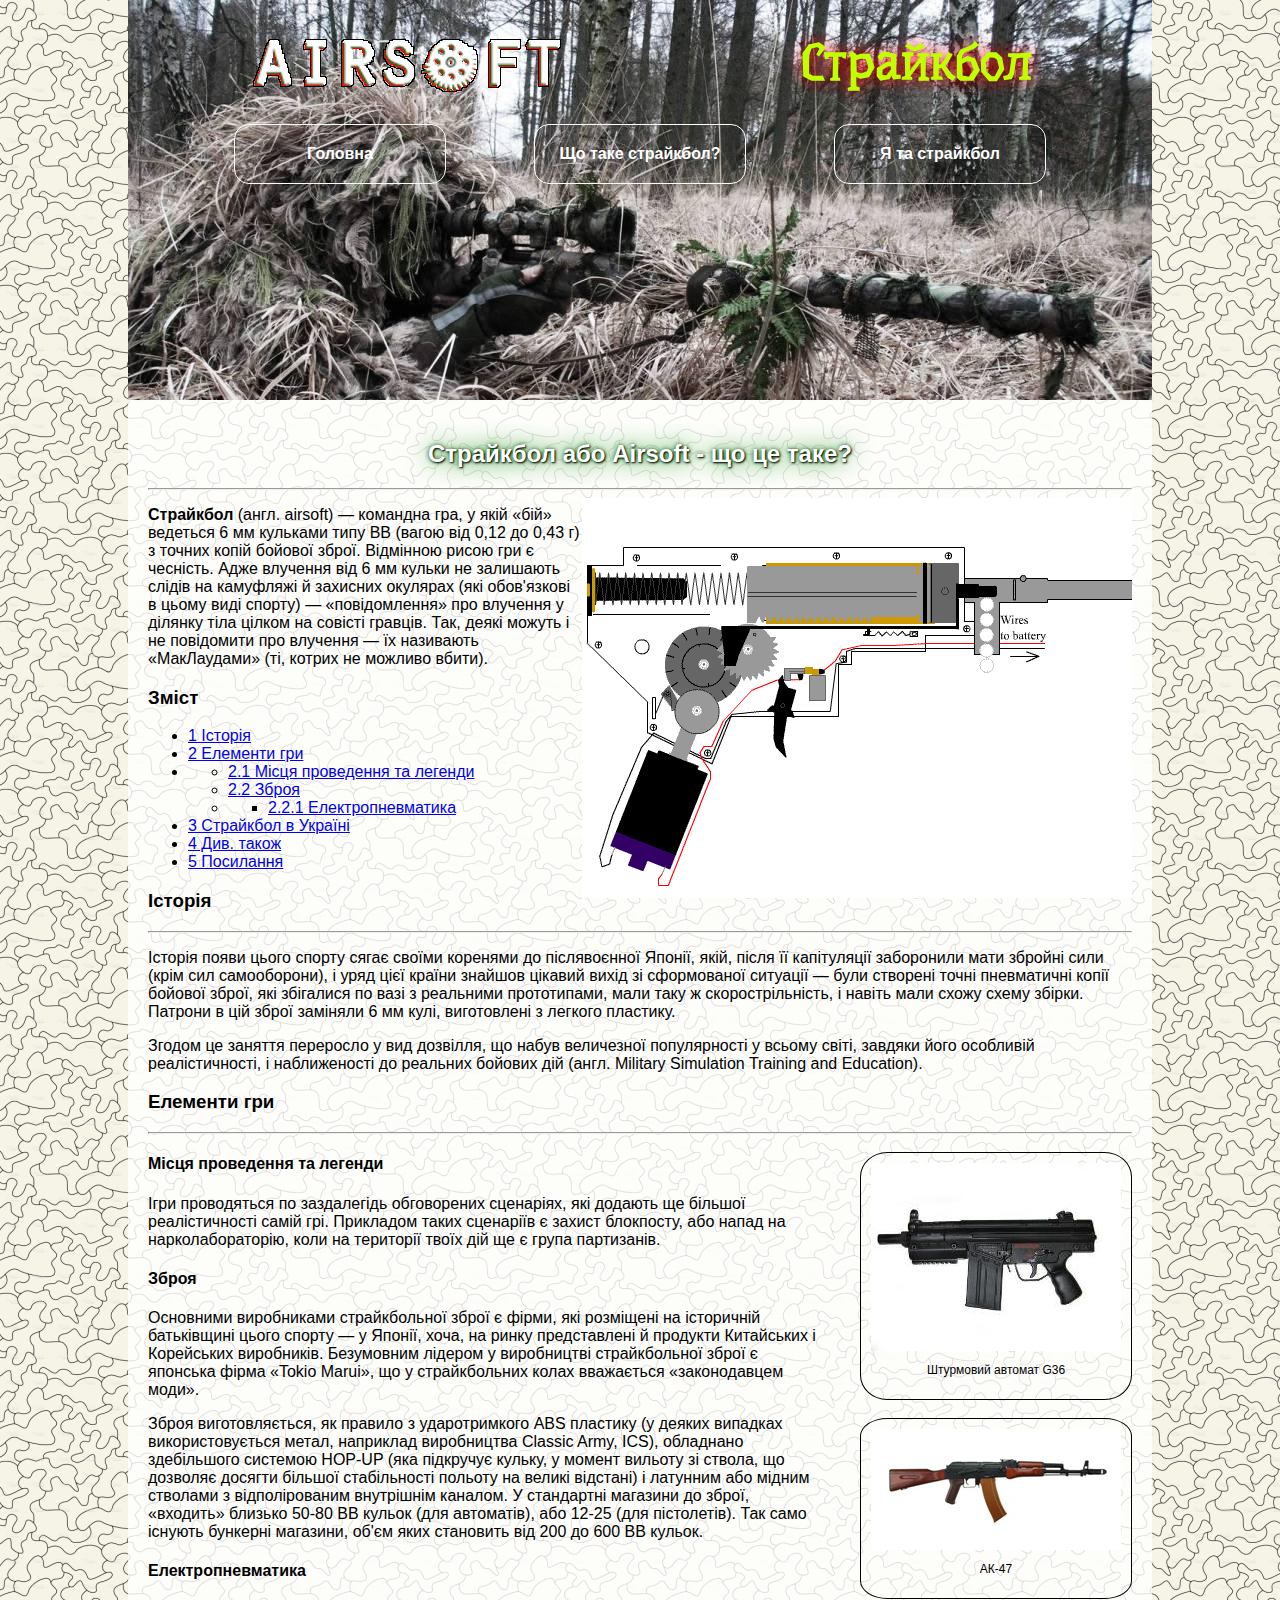
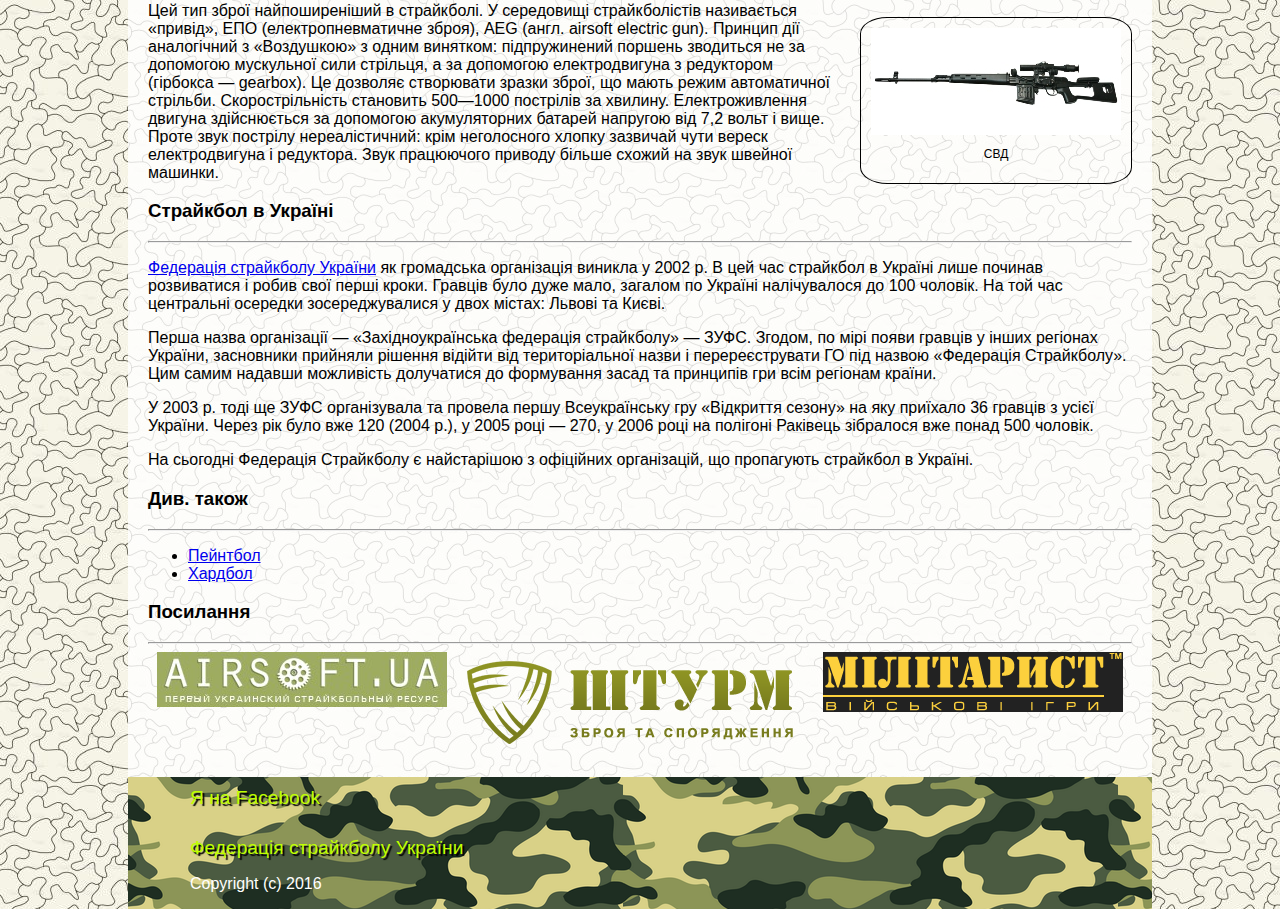
==== about.html @ b3728b24 "create separate css files" ====
<!doctype html>
<html lang="en">
<head>
    <meta charset="UTF-8">
    <title>Airsoft - About</title>
    <link href='https://fonts.googleapis.com/css?family=Underdog&subset=latin,cyrillic' rel='stylesheet' type='text/css'>
    <link rel="stylesheet" href="css/normalize.css" type="text/css" />
    <link rel="stylesheet" href="css/main.css" type="text/css" />
    <link rel="stylesheet" href="css/about.css" type="text/css" />
</head>
<body>
    <!-- HEADER -->
    <header class="header">
	    <div id="logo">
	        <img src="images/logo.png" alt="logo">
	        <h1>Страйкбол</h1>
	    </div>
	    <div class="container">
	        <nav id="page-navigation">
            	<a href="index.html">Головна</a>
            	<a href="about.html">Що таке страйкбол?</a>
            	<a href="i-and-airsoft.html">Я та страйкбол</a>
            </nav>        
        </div>
    </header>
    <!-- HEADER -->
    <!-- MAIN SECTION -->
    <main class="main-section">
        <div id="opacity"></div>
        <article>    
            <h2>Страйкбол або Airsoft - що це таке?</h2>
        	<hr>
        	<img src="images/guns/airsoft-gun.gif" alt="Airsoft gun scheme">
        	<p><strong>Страйкбол</strong> (англ. airsoft) — командна гра, у якій «бій» ведеться 6 мм кульками типу BB (вагою від 0,12 до 0,43 г) з точних копій бойової зброї. Відмінною рисою гри є чесність. Адже влучення від 6 мм кульки не залишають слідів на камуфляжі й захисних окулярах (які обов'язкові в цьому виді спорту) — «повідомлення» про влучення у ділянку тіла цілком на совісті гравців. Так, деякі можуть і не повідомити про влучення — їх називають «МакЛаудами» (ті, котрих не можливо вбити).
            </p>
            <div id="content">
            	<h3>Зміст</h3>
            	<ul>
            		<li>
            			<a href="#headLine1">1 Історія</a>
            		</li>
            		<li>
            			<a href="#headLine2">2 Елементи гри</a>
            		</li>
            		<li>
            			<ul>
            				<li>
            					<a href="#headLine21">2.1 Місця проведення та легенди</a>
            				</li>
            				<li>
            					<a href="#headLine22">2.2 Зброя</a>
            				</li>
            				<li>
            				    <ul>
            					    <li>
            						    <a href="#headLine221">2.2.1 Електропневматика</a>
            					    </li>
            				    </ul>
            				</li>
            			</ul>
            		</li>
            		<li>
            			<a href="#headLine3">3 Страйкбол в Україні</a>
            		</li>
            		<li>
            			<a href="#headLine4">4 Див. також</a>
            		</li>
            		<li>
            			<a href="#headLine5">5 Посилання</a>
            		</li>
            	</ul>
            </div>
            <h3>
            	<span id="headLine1">Історія</span>
            </h3>
    		<hr>
    		<p>Історія появи цього спорту сягає своїми коренями до післявоєнної Японії, якій, після її капітуляції заборонили мати збройні сили (крім сил самооборони), і уряд цієї країни знайшов цікавий вихід зі сформованої ситуації — були створені точні пневматичні копії бойової зброї, які збігалися по вазі з реальними прототипами, мали таку ж скорострільність, і навіть мали схожу схему збірки. Патрони в цій зброї заміняли 6 мм кулі, виготовлені з легкого пластику.
    		</p>
    		<p>Згодом це заняття переросло у вид дозвілля, що набув величезної популярності у всьому світі, завдяки його особливій реалістичності, і наближеності до реальних бойових дій (англ. Military Simulation Training and Education).
            </p>
             <h3>
            	<span id="headLine2">Елементи гри</span>
            </h3>
            <hr>
                <div id="aside">
                    <div class="asideContainer">
                        <a href="images/guns/gun.jpg"><img src="images/guns/gun-small.jpg" alt="Airsoft gun"></a>
                        <p>Штурмовий автомат G36</p>
                    </div>
                    <br>
                    <div class="asideContainer">
                        <a href="images/guns/gun-ak47.jpg"><img src="images/guns/gun-ak47-small.jpg" alt="Gun AK47"></a>
                        <p>АК-47</p>
                    </div>
                    <br>
                    <div class="asideContainer">
                        <a href="images/guns/gun-svd.jpg"><img src="images/guns/gun-svd-small.jpg" alt="Gun SVD"></a>
                        <p>СВД</p>                    
                    </div>
                    <br>  
                    <!--<div class="asideContainer">-->
                    <!--    <a href="images/guns/airsoft-loader.jpg"><img src="images/guns/airsoft-loader-small.jpg" alt="Loader for airsoft guns"></a>-->
                    <!--    <p>Loader для заряджання куль</p>-->
                    <!--</div>-->
                </div>
                <div id="arctic">
                    <h4>
                    	<span id="headLine21">Місця проведення та легенди</span>
                    </h4>
                    <p> Ігри проводяться по заздалегідь обговорених сценаріях, які додають ще більшої реалістичності самій грі. Прикладом таких сценаріїв є захист блокпосту, або напад на нарколабораторію, коли на території твоїх дій ще є група партизанів.
                    </p>
                    <h4>
                    	<span id="headLine22">Зброя</span>
                    </h4>
                    <p> Основними виробниками страйкбольної зброї є фірми, які розміщені на історичній батьківщині цього спорту — у Японії, хоча, на ринку представлені й продукти Китайських і Корейських виробників. Безумовним лідером у виробництві страйкбольної зброї є японська фірма «Tokio Marui», що у страйкбольних колах вважається «законодавцем моди».
            		</p>
            		<p> Зброя виготовляється, як правило з ударотримкого ABS пластику (у деяких випадках використовується метал, наприклад виробництва Classic Army, ICS), обладнано здебільшого системою HOP-UP (яка підкручує кульку, у момент вильоту зі ствола, що дозволяє досягти більшої стабільності польоту на великі відстані) і латунним або мідним стволами з відполірованим внутрішнім каналом. У стандартні магазини до зброї, «входить» близько 50-80 BB кульок (для автоматів), або 12-25 (для пістолетів). Так само існують бункерні магазини, об'єм яких становить від 200 до 600 BB кульок.
            		</p>
            		<h4>
                    	<span id="headLine221">Електропневматика</span>
                    </h4>
                    <p> Цей тип зброї найпоширеніший в страйкболі. У середовищі страйкболістів називається «привід», ЕПО (електропневматичне зброя), AEG (англ. airsoft electric gun). Принцип дії аналогічний з «Воздушкою» з одним винятком: підпружинений поршень зводиться не за допомогою мускульної сили стрільця, а за допомогою електродвигуна з редуктором (гірбокса — gearbox). Це дозволяє створювати зразки зброї, що мають режим автоматичної стрільби. Скорострільність становить 500—1000 пострілів за хвилину. Електроживлення двигуна здійснюється за допомогою акумуляторних батарей напругою від 7,2 вольт і вище. Проте звук пострілу нереалістичний: крім неголосного хлопку зазвичай чути вереск електродвигуна і редуктора. Звук працюючого приводу більше схожий на звук швейної машинки.
                    </p>
                </div>
            <h3>
            	<span id="headLine3">Страйкбол в Україні</span>
            </h3>
            <hr>
            <p><a href="http://airsoft.ua/">Федерація страйкболу України</a> як громадська організація виникла у 2002 р. В цей час страйкбол в Україні лише починав розвиватися і робив свої перші кроки. Гравців було дуже мало, загалом по Україні налічувалося до 100 чоловік. На той час центральні осередки зосереджувалися у двох містах: Львові та Києві.
    		</p>
    		<p>Перша назва організації — «Західноукраїнська федерація страйкболу» — ЗУФС. Згодом, по мірі появи гравців у інших регіонах України, засновники прийняли рішення відійти від територіальної назви і перереєструвати ГО під назвою «Федерація Страйкболу». Цим самим надавши можливість долучатися до формування засад та принципів гри всім регіонам країни.
    		</p>
    		<p>У 2003 р. тоді ще ЗУФС організувала та провела першу Всеукраїнську гру «Відкриття сезону» на яку приїхало 36 гравців з усієї України. Через рік було вже 120 (2004 р.), у 2005 році — 270, у 2006 році на полігоні Раківець зібралося вже понад 500 чоловік.
    		</p>
    		<p>На сьогодні Федерація Страйкболу є найстарішою з офіційних організацій, що пропагують страйкбол в Україні.
    		</p>
    		<h3>
            	<span id="headLine4">Див. також</span>
            </h3>
            <hr>
            <ul>
            	<li>
            		<a href="https://uk.wikipedia.org/wiki/%D0%9F%D0%B5%D0%B9%D0%BD%D1%82%D0%B1%D0%BE%D0%BB">Пейнтбол</a>
            	</li>
            	<li>
            		<a href="https://uk.wikipedia.org/wiki/%D0%A5%D0%B0%D1%80%D0%B4%D0%B1%D0%BE%D0%BB">Хардбол</a>
            	</li>
            </ul>
            <h3>
            	<span id="headLine5">Посилання</span>
            </h3>
            <hr>
            	<div id="links">
                	<a href="http://airsoft.ua/"><img src="images/links/airsoftua.jpg" alt="Federation of Ukraine airsoft"></a>
                	<a href="http://sturm.com.ua/"><img src="images/links/shturm.gif" alt="Shturm"></a>
                	<a href="https://militarist.ua/"><img src="images/links/militaryst.png" alt="Militaryst"></a>
            	</div>
        </article>
    </main>
    <!-- MAIN SECTION -->
    <!-- FOOTER -->
    <footer class="footer">
        <div class="container">
            <a href="https://www.facebook.com/ostap.koverko">Я на Facebook</a>
            <br>
            <a href="http://airsoft.ua/">Федерація страйкболу України</a>
            <p>
                Copyright (c) 2016
            </p>
        </div>
    </footer>
    <!-- FOOTER -->
</body>
</html>
---- css/main.css ----
/* GENERAL STYLES */
body {
    max-width: 1024px;
    margin: 0 auto;
    background: url("../images/background-body.jpg");
}
.container {
    margin: 0 auto;
	max-width: 900px;
}
.header {
    background-image: url("../images/sniper.jpg");
    height: 400px;
}
.footer {
    background-image: url("../images/background-footer.png");
}

/* HEADER */
#logo, #page-navigation {
    display: flex;
    justify-content: space-around;
    flex-wrap: wrap;
/*    position: relative;*/
}
#logo img {
    margin: auto 0;
}
#logo h1 {
    font-family: 'Underdog', cursive;
    font-size: 50px;
    color: #bfff00;
    text-shadow: 0 0 15px red;
}
#page-navigation a {
    text-decoration: none;
    color: white;
    border: 1px solid white;
    padding: 20px;
    /*margin: 130px 10px 10px;*/
    width: 170px;
    border-radius: 15px;
    text-align: center;
    font-weight: bold;
}

#page-navigation a:hover {
    color: #bfff00;
    box-shadow: 0 0 25px #bfff00, 0 0 5px red;
    /*border-color: red;*/
}

/* MAIN */
main {
    display: flex;
    justify-content: space-between;
    flex-wrap: wrap;
    position: relative;
}
#opacity {
    height: 100%;
    width: 100%;
    background-color: white;
    opacity: 0.8;
    z-index: -1;
    position: absolute;
}
.main-section article {
    padding: 20px;
}
article h2 {
    text-align: center;
    color: white;
    text-shadow: 1px 1px 2px black, 0 0 25px green, 0 0 5px darkgreen;
    /*text-shadow: 1px 1px 2px black, 0 0 25px #bfff00, 0 0 5px red;*/
}

/* FOOTER */
.footer div {
    display: flex;
    flex-direction: column;
    flex-wrap: wrap;
}
.footer div a {
    text-decoration: none;
    font-size: larger;
    color: #bfff00;
    text-shadow: 2px 2px 1px black;
    margin-top: 10px;
}
.footer div p {
    color: white;
}
---- css/about.css ----
article img {
    float: right;
}
#aside {
    float: right;
    margin: 10px 0 0 30px;
}
.asideContainer {
    text-align: center;
    font-size: 12px;
    border: 1px solid;
    border-radius: 10%;
    padding: 10px;
    display: flex;
    /*justify-content: space-between;*/
    flex-direction: column;
    flex-wrap: wrap;
    position: relative;
}
#links {
    display: flex;
    justify-content: space-around;
    flex-wrap: wrap;
}
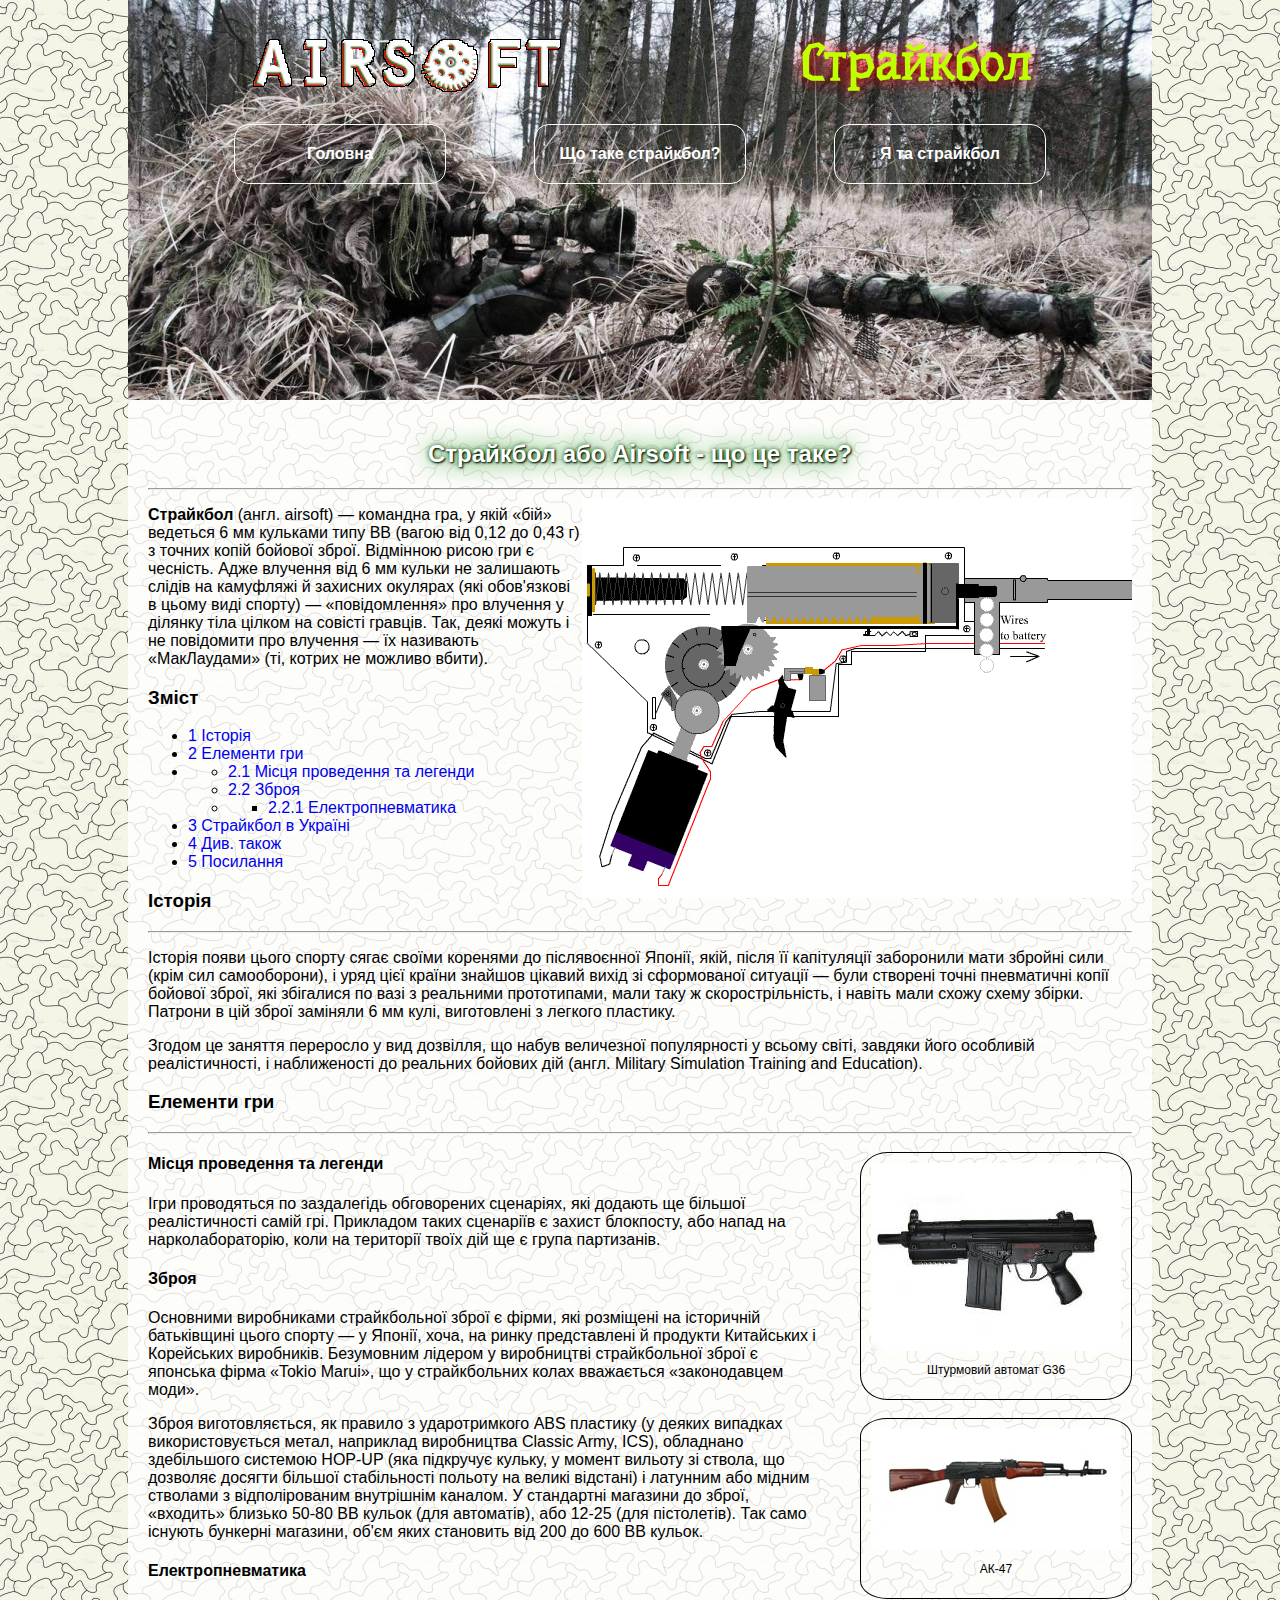
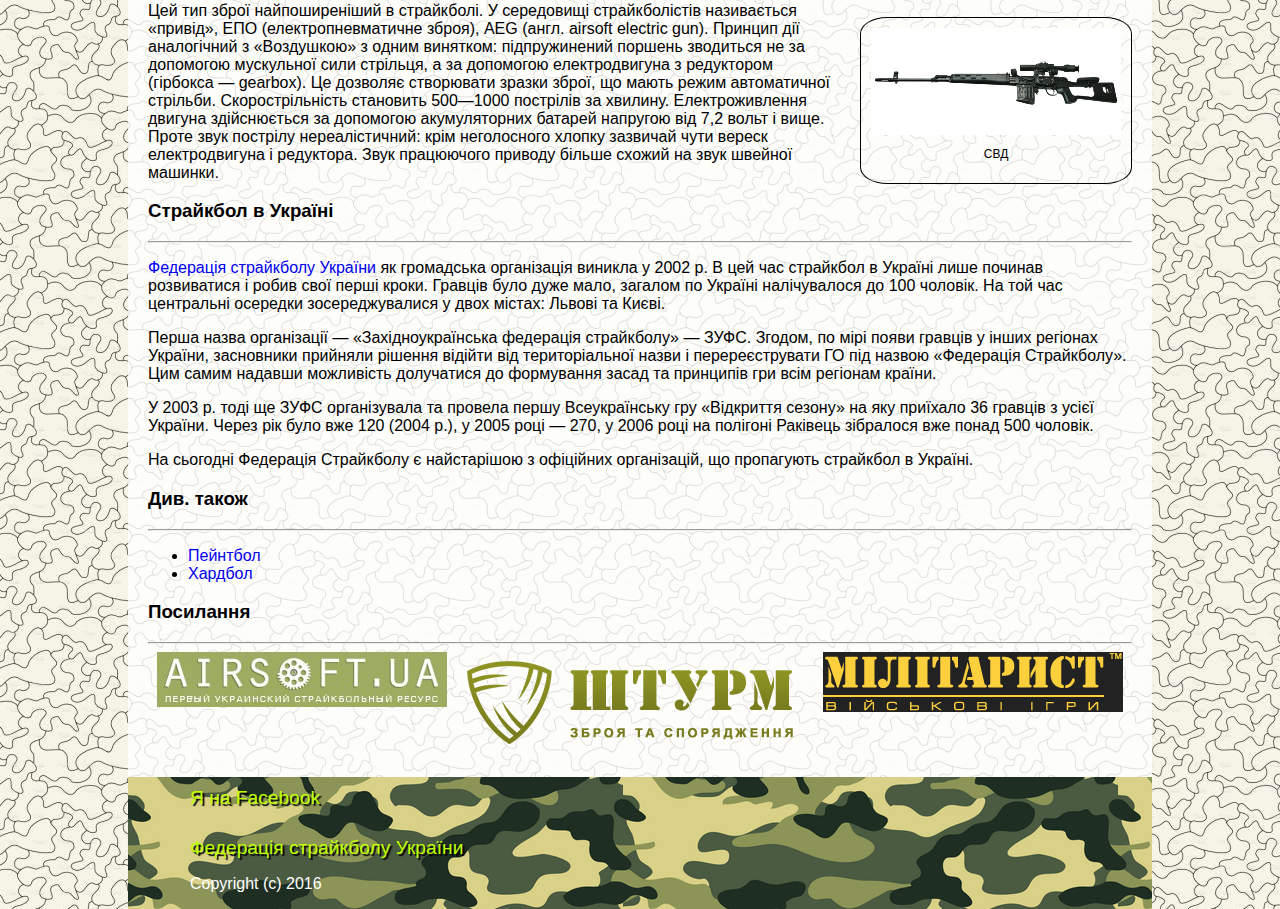
==== commit b1794800: "create asside in main page" ====
--- a/about.html
+++ b/about.html
@@ -26,7 +26,7 @@
     <!-- HEADER -->
     <!-- MAIN SECTION -->
     <main class="main-section">
-        <div id="opacity"></div>
+        <div class="opacity"></div>
         <article>    
             <h2>Страйкбол або Airsoft - що це таке?</h2>
         	<hr>
--- a/css/main.css
+++ b/css/main.css
@@ -3,6 +3,9 @@
     max-width: 1024px;
     margin: 0 auto;
     background: url("../images/background-body.jpg");
+}
+a {
+    text-decoration: none;
 }
 .container {
     margin: 0 auto;
@@ -33,7 +36,6 @@
     text-shadow: 0 0 15px red;
 }
 #page-navigation a {
-    text-decoration: none;
     color: white;
     border: 1px solid white;
     padding: 20px;
@@ -47,7 +49,6 @@
 #page-navigation a:hover {
     color: #bfff00;
     box-shadow: 0 0 25px #bfff00, 0 0 5px red;
-    /*border-color: red;*/
 }
 
 /* MAIN */
@@ -57,16 +58,13 @@
     flex-wrap: wrap;
     position: relative;
 }
-#opacity {
+.opacity {
     height: 100%;
     width: 100%;
     background-color: white;
     opacity: 0.8;
     z-index: -1;
     position: absolute;
-}
-.main-section article {
-    padding: 20px;
 }
 article h2 {
     text-align: center;
@@ -82,7 +80,6 @@
     flex-wrap: wrap;
 }
 .footer div a {
-    text-decoration: none;
     font-size: larger;
     color: #bfff00;
     text-shadow: 2px 2px 1px black;
--- a/css/about.css
+++ b/css/about.css
@@ -1,3 +1,6 @@
+article {
+    padding: 20px;
+}
 article img {
     float: right;
 }
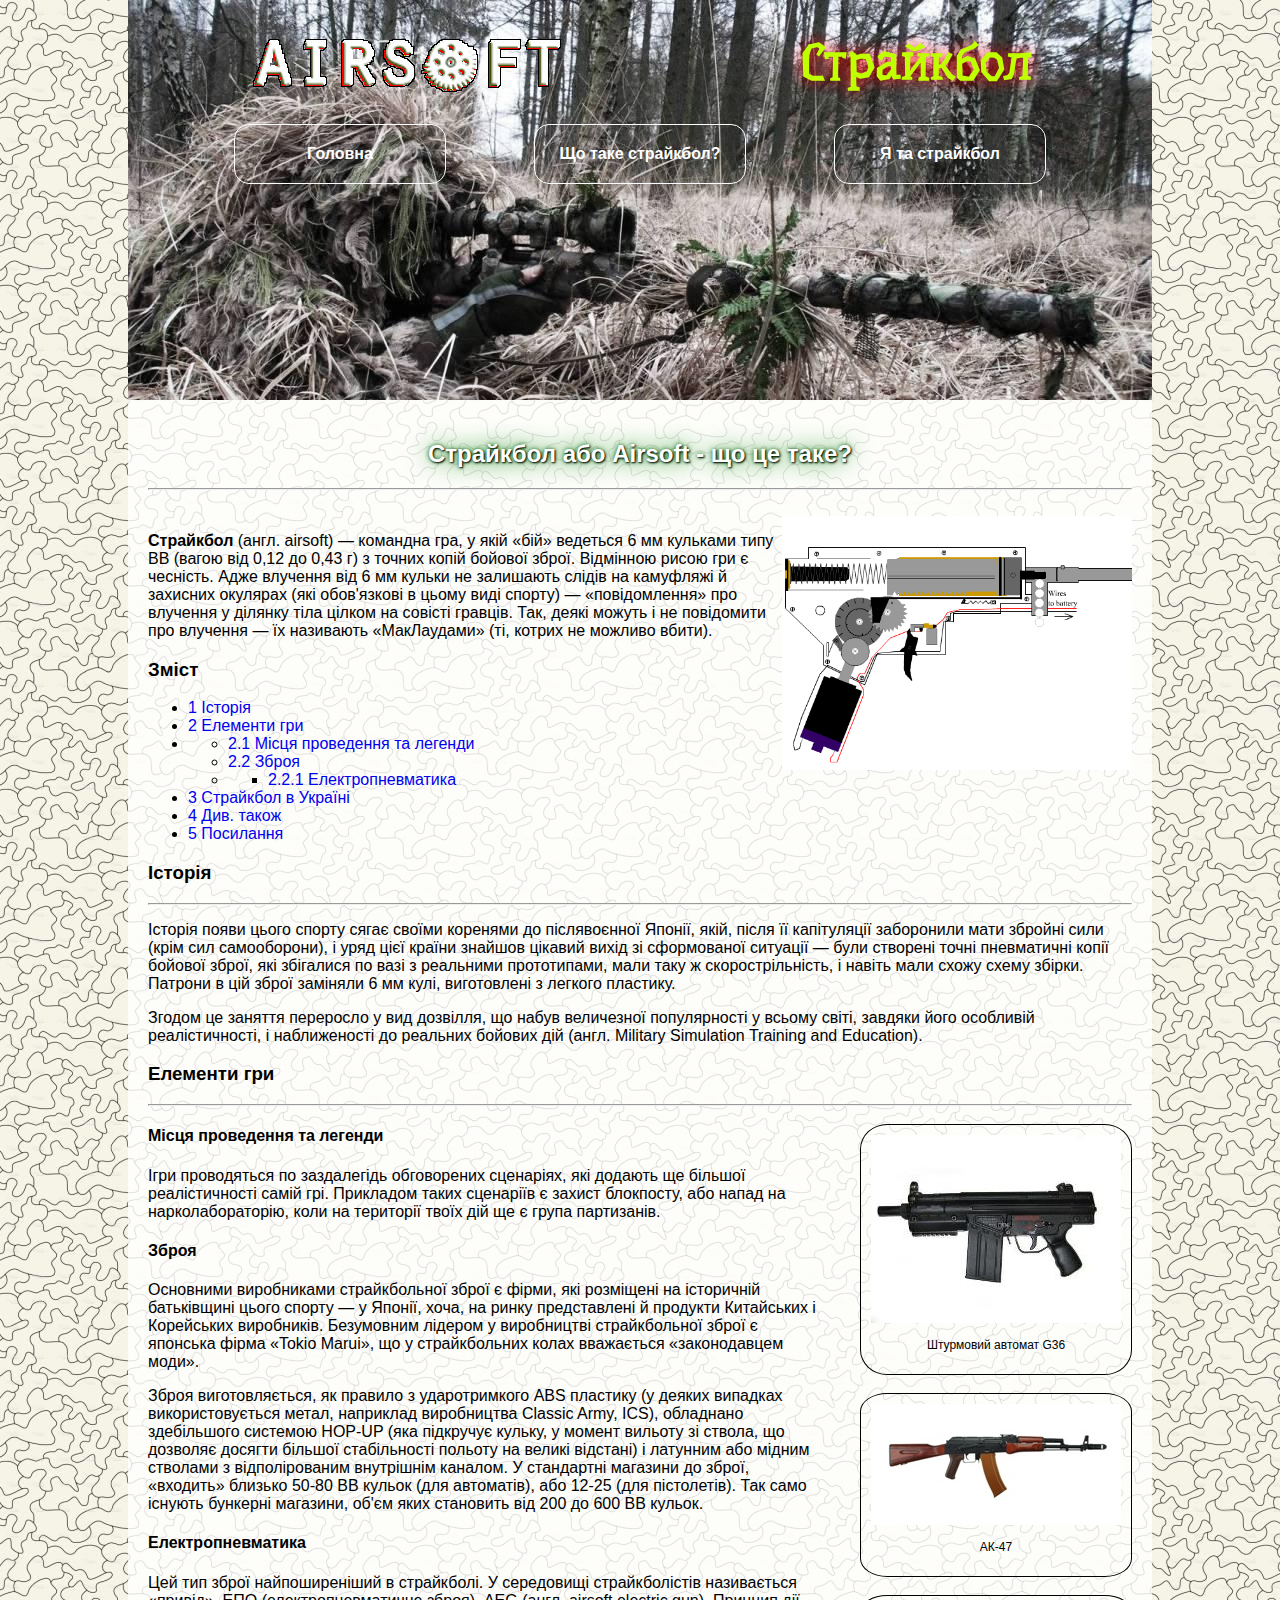
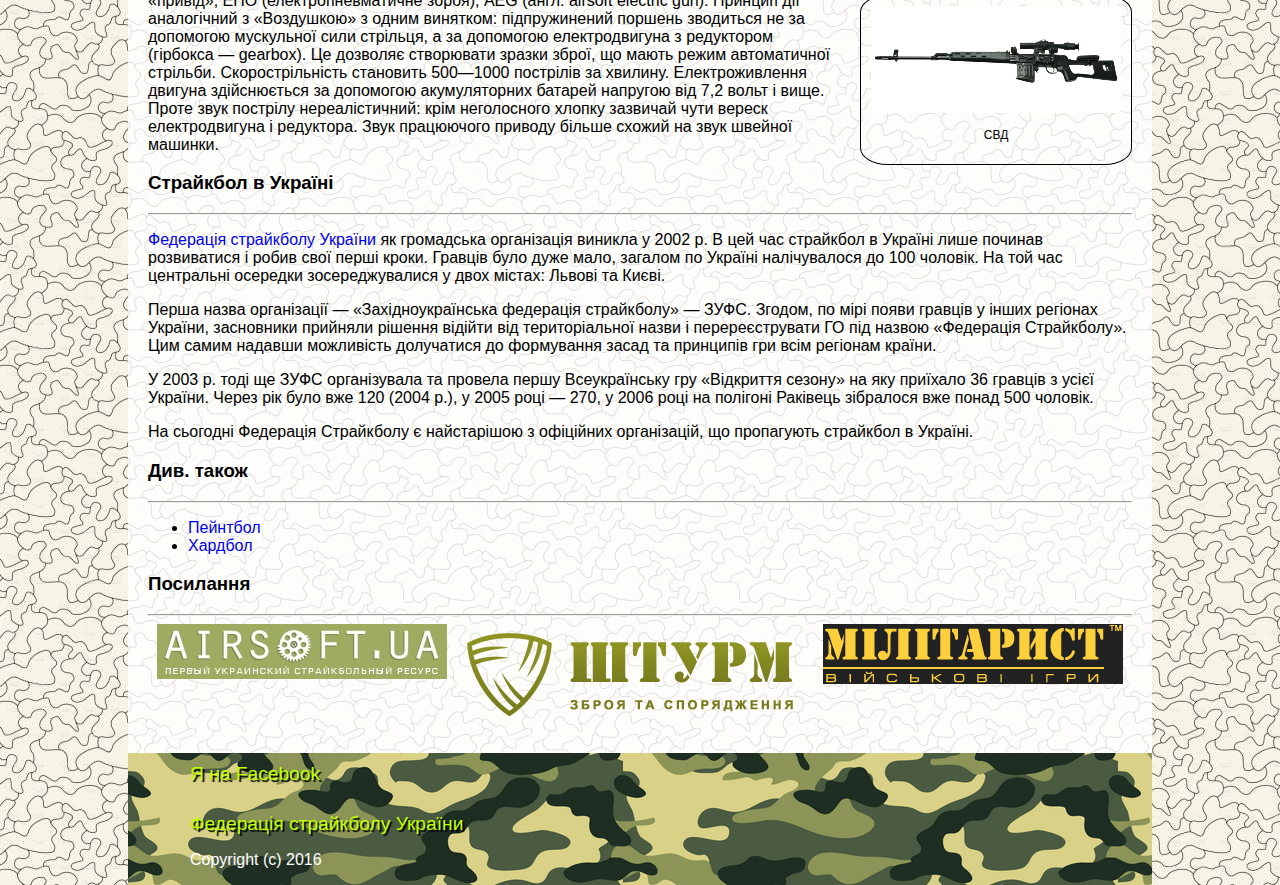
==== commit ab924b73: "make flaxeble content" ====
--- a/about.html
+++ b/about.html
@@ -27,48 +27,51 @@
     <!-- MAIN SECTION -->
     <main class="main-section">
         <div class="opacity"></div>
-        <article>    
-            <h2>Страйкбол або Airsoft - що це таке?</h2>
-        	<hr>
-        	<img src="images/guns/airsoft-gun.gif" alt="Airsoft gun scheme">
-        	<p><strong>Страйкбол</strong> (англ. airsoft) — командна гра, у якій «бій» ведеться 6 мм кульками типу BB (вагою від 0,12 до 0,43 г) з точних копій бойової зброї. Відмінною рисою гри є чесність. Адже влучення від 6 мм кульки не залишають слідів на камуфляжі й захисних окулярах (які обов'язкові в цьому виді спорту) — «повідомлення» про влучення у ділянку тіла цілком на совісті гравців. Так, деякі можуть і не повідомити про влучення — їх називають «МакЛаудами» (ті, котрих не можливо вбити).
-            </p>
-            <div id="content">
-            	<h3>Зміст</h3>
-            	<ul>
-            		<li>
-            			<a href="#headLine1">1 Історія</a>
-            		</li>
-            		<li>
-            			<a href="#headLine2">2 Елементи гри</a>
-            		</li>
-            		<li>
-            			<ul>
-            				<li>
-            					<a href="#headLine21">2.1 Місця проведення та легенди</a>
-            				</li>
-            				<li>
-            					<a href="#headLine22">2.2 Зброя</a>
-            				</li>
-            				<li>
-            				    <ul>
-            					    <li>
-            						    <a href="#headLine221">2.2.1 Електропневматика</a>
-            					    </li>
-            				    </ul>
-            				</li>
-            			</ul>
-            		</li>
-            		<li>
-            			<a href="#headLine3">3 Страйкбол в Україні</a>
-            		</li>
-            		<li>
-            			<a href="#headLine4">4 Див. також</a>
-            		</li>
-            		<li>
-            			<a href="#headLine5">5 Посилання</a>
-            		</li>
-            	</ul>
+        <article> 
+            <div id="article-head">
+                <h2>Страйкбол або Airsoft - що це таке?</h2>
+                <hr>
+                <br>
+            	<img src="images/guns/airsoft-gun.gif" alt="Airsoft gun scheme">
+            	<p><strong>Страйкбол</strong> (англ. airsoft) — командна гра, у якій «бій» ведеться 6 мм кульками типу BB (вагою від 0,12 до 0,43 г) з точних копій бойової зброї. Відмінною рисою гри є чесність. Адже влучення від 6 мм кульки не залишають слідів на камуфляжі й захисних окулярах (які обов'язкові в цьому виді спорту) — «повідомлення» про влучення у ділянку тіла цілком на совісті гравців. Так, деякі можуть і не повідомити про влучення — їх називають «МакЛаудами» (ті, котрих не можливо вбити).
+                </p>
+                <div id="content">
+                	<h3>Зміст</h3>
+                	<ul>
+                		<li>
+                			<a href="#headLine1">1 Історія</a>
+                		</li>
+                		<li>
+                			<a href="#headLine2">2 Елементи гри</a>
+                		</li>
+                		<li>
+                			<ul>
+                				<li>
+                					<a href="#headLine21">2.1 Місця проведення та легенди</a>
+                				</li>
+                				<li>
+                					<a href="#headLine22">2.2 Зброя</a>
+                				</li>
+                				<li>
+                				    <ul>
+                					    <li>
+                						    <a href="#headLine221">2.2.1 Електропневматика</a>
+                					    </li>
+                				    </ul>
+                				</li>
+                			</ul>
+                		</li>
+                		<li>
+                			<a href="#headLine3">3 Страйкбол в Україні</a>
+                		</li>
+                		<li>
+                			<a href="#headLine4">4 Див. також</a>
+                		</li>
+                		<li>
+                			<a href="#headLine5">5 Посилання</a>
+                		</li>
+                	</ul>
+                </div>
             </div>
             <h3>
             	<span id="headLine1">Історія</span>
--- a/css/about.css
+++ b/css/about.css
@@ -1,8 +1,9 @@
 article {
     padding: 20px;
 }
-article img {
+#article-head img {
     float: right;
+    width: 350px;
 }
 #aside {
     float: right;
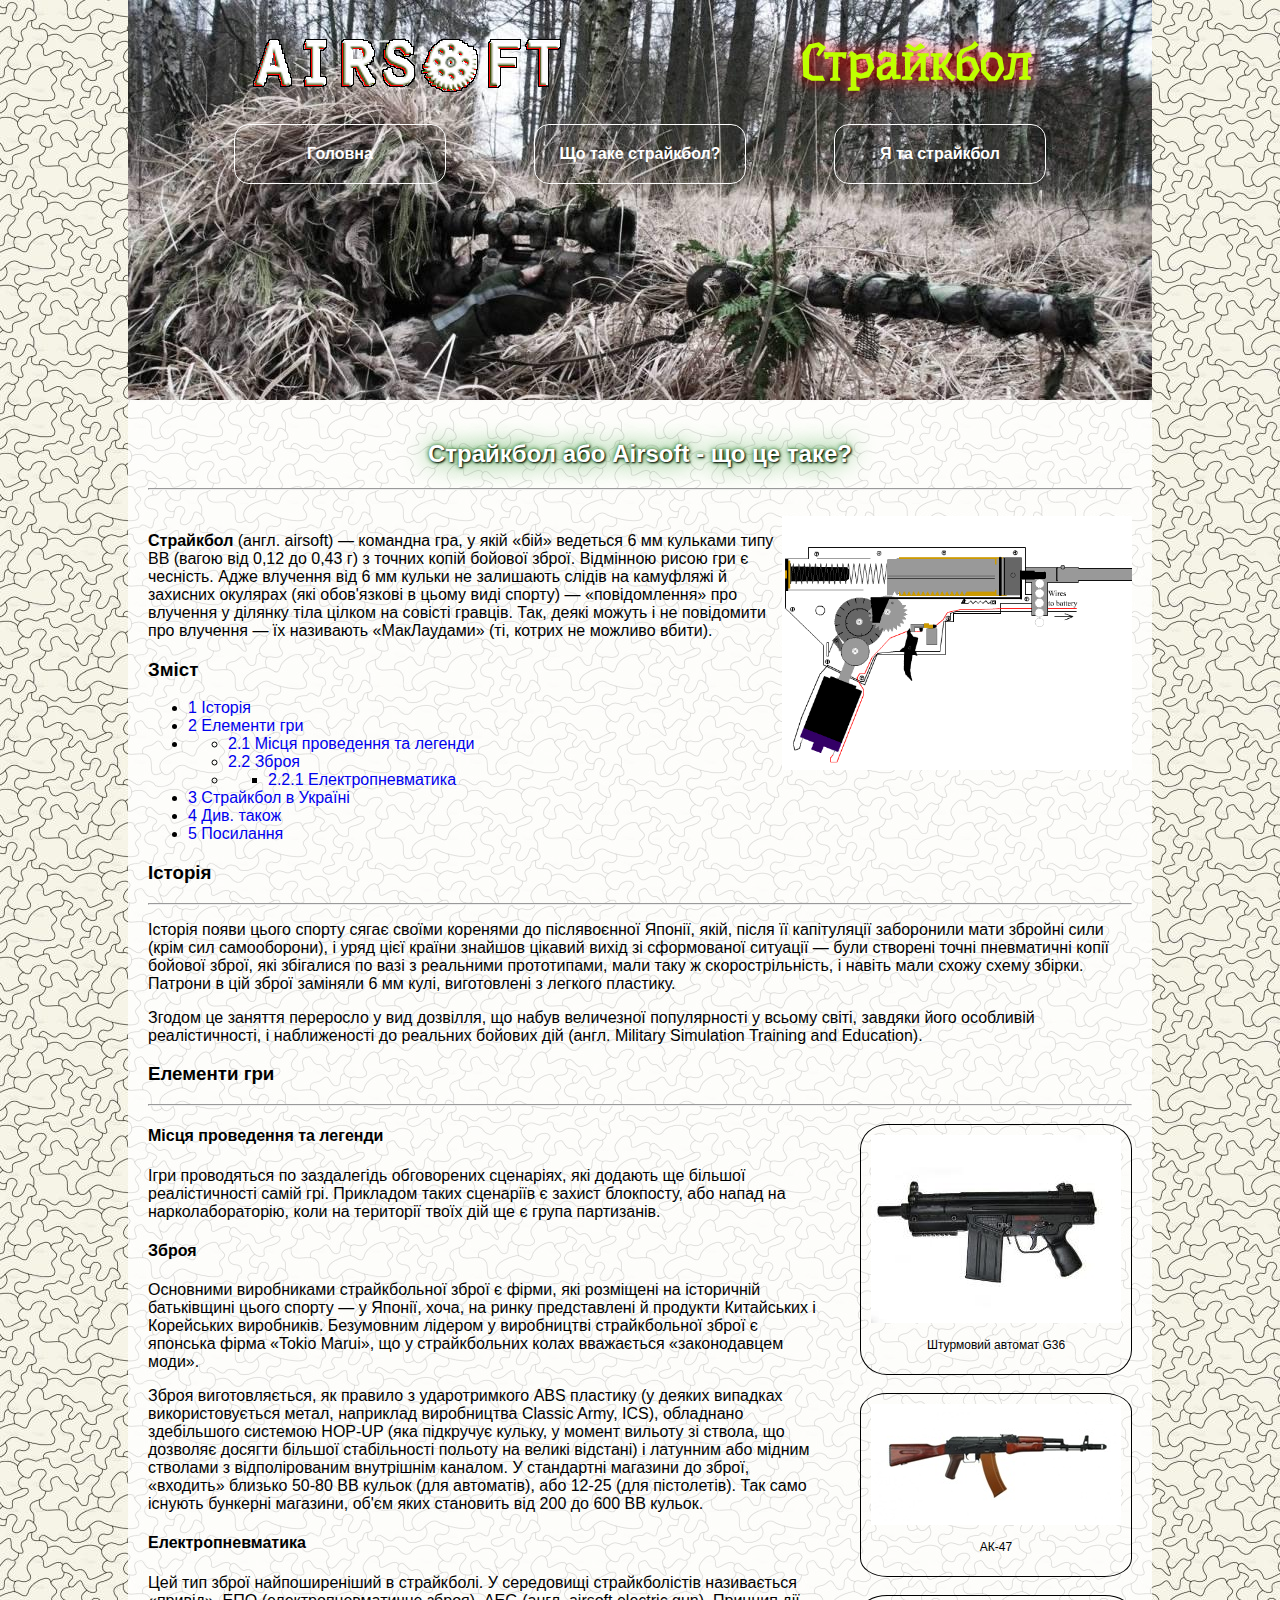
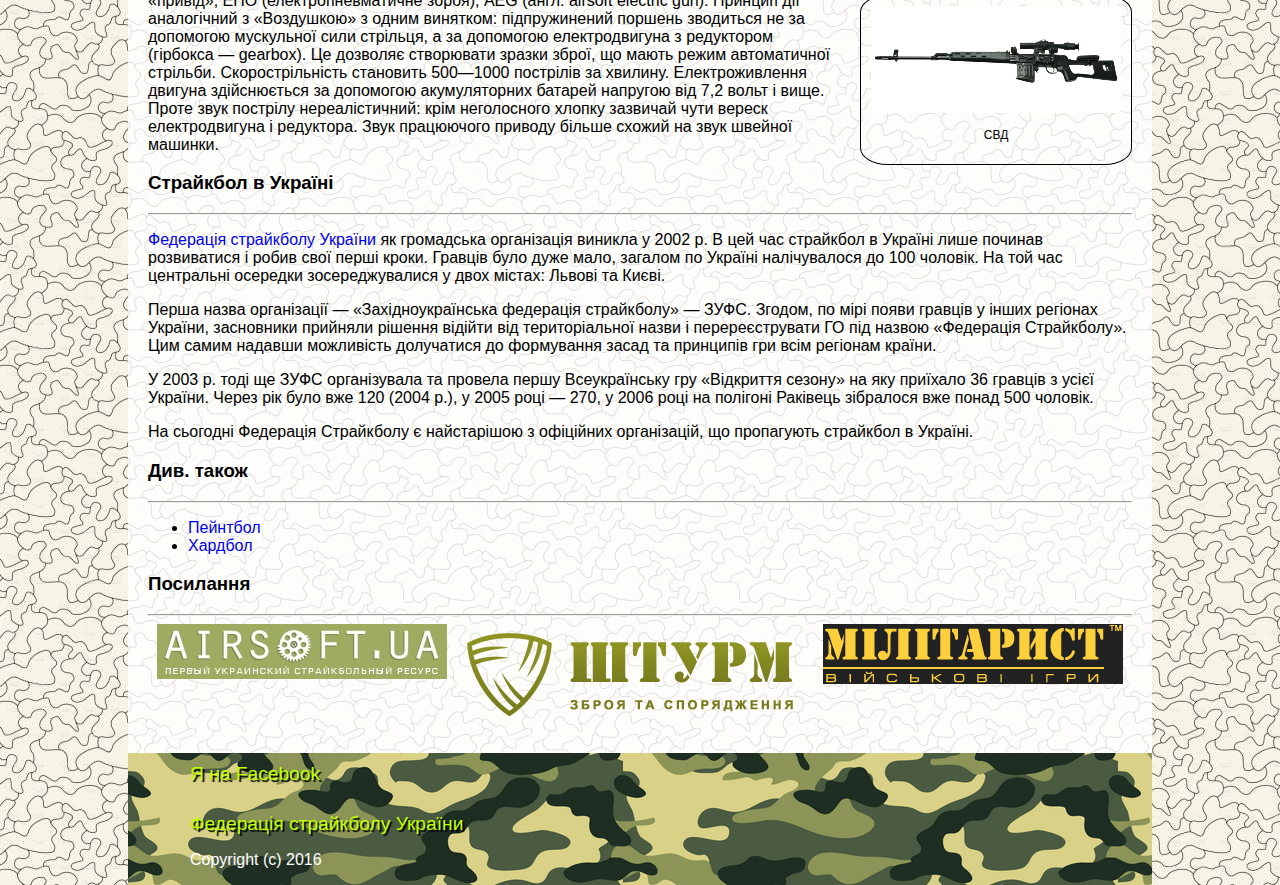
==== commit 9be07a51: "create favicon" ====
--- a/about.html
+++ b/about.html
@@ -2,7 +2,7 @@
 <html lang="en">
 <head>
     <meta charset="UTF-8">
-    <title>Airsoft - About</title>
+    <title>Що таке страйкбол?</title>
     <link href='https://fonts.googleapis.com/css?family=Underdog&subset=latin,cyrillic' rel='stylesheet' type='text/css'>
     <link rel="stylesheet" href="css/normalize.css" type="text/css" />
     <link rel="stylesheet" href="css/main.css" type="text/css" />
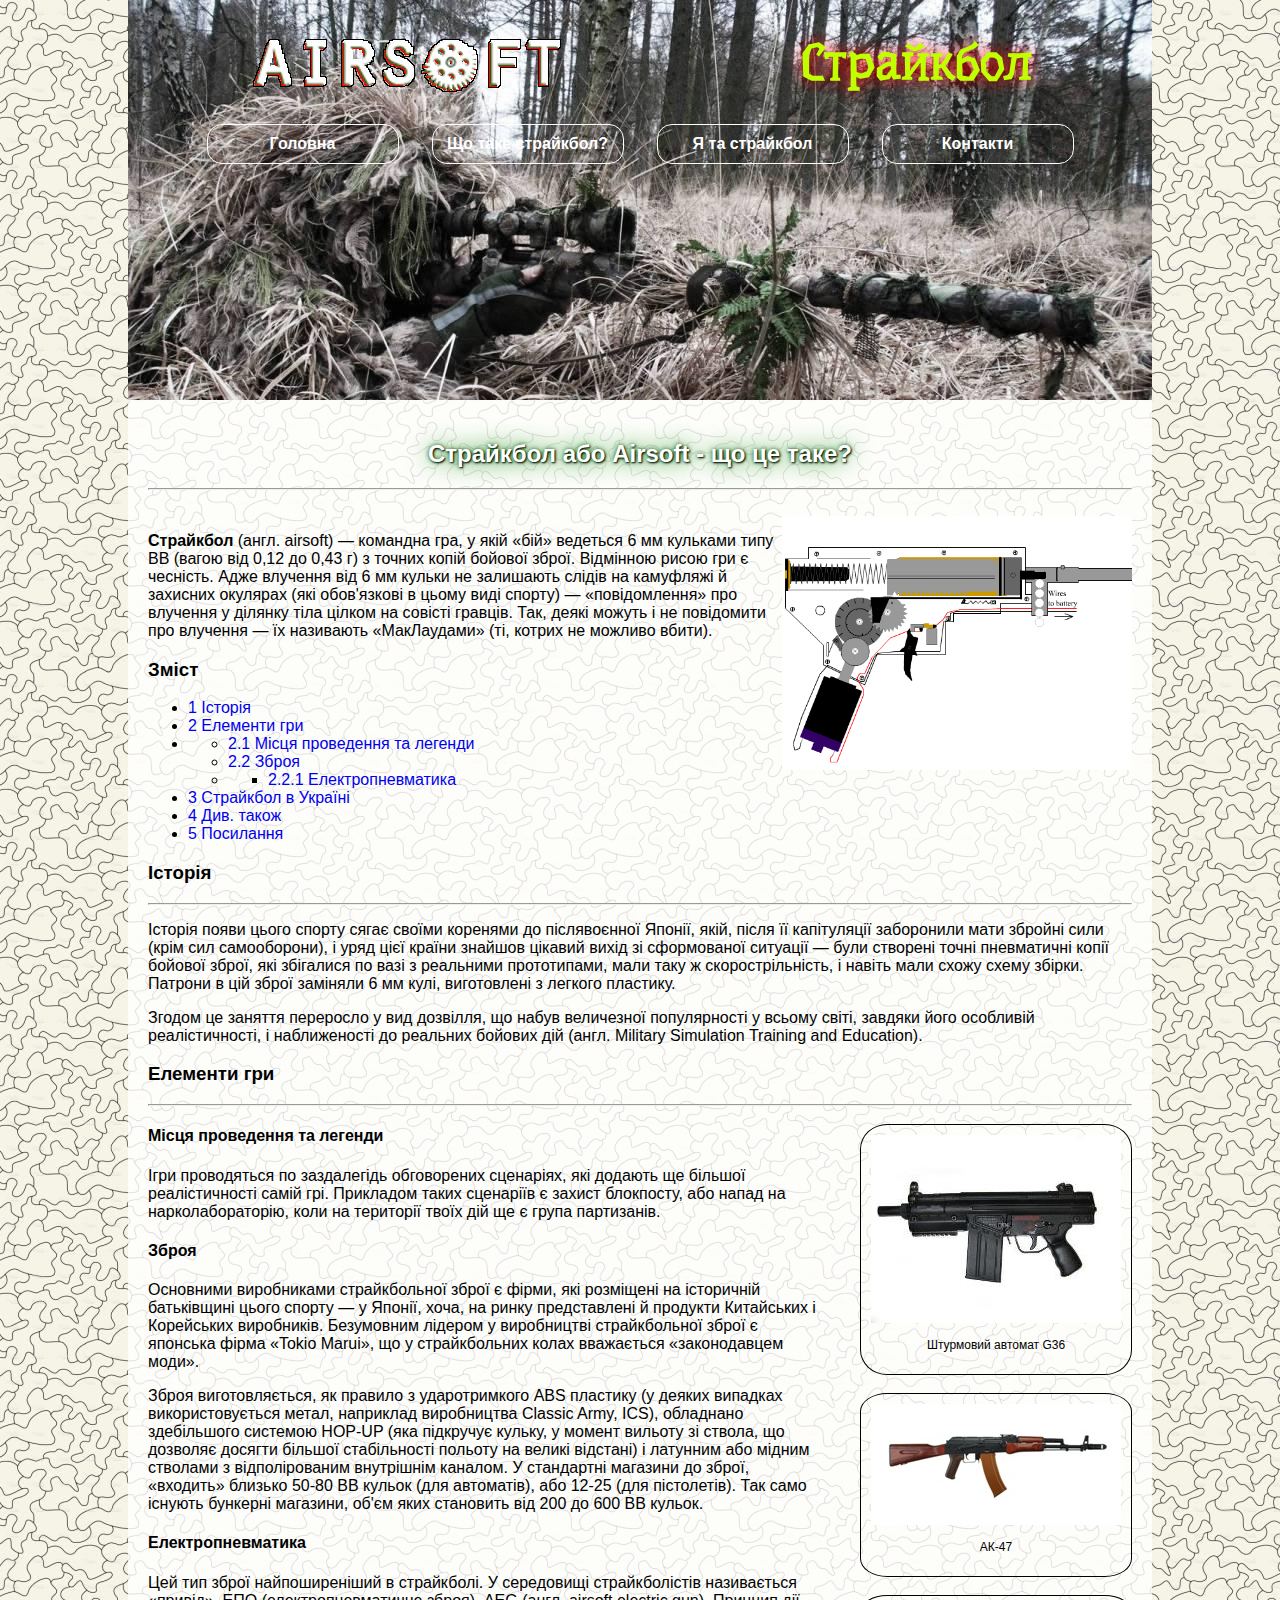
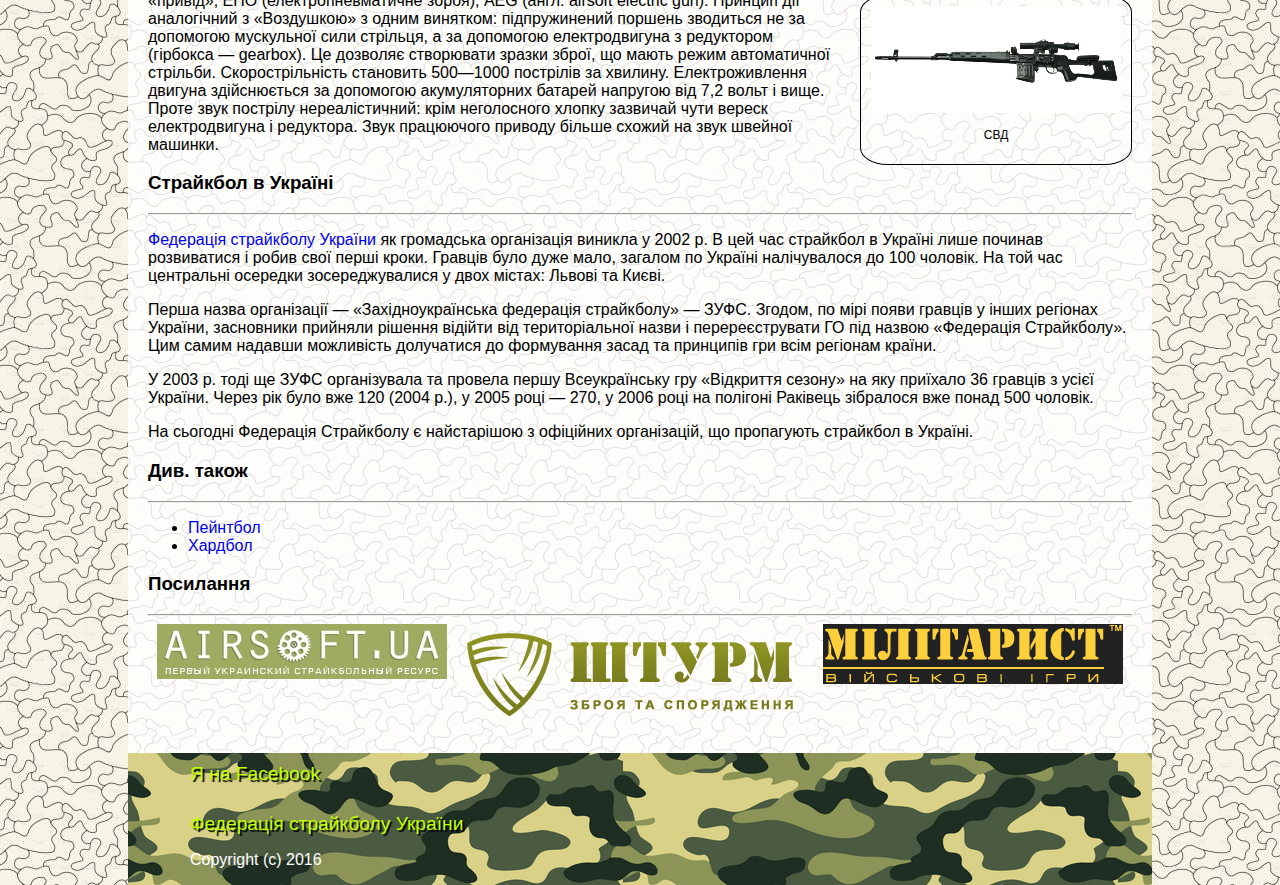
==== commit 5e8da981: "create contact.html" ====
--- a/about.html
+++ b/about.html
@@ -20,6 +20,7 @@
             	<a href="index.html">Головна</a>
             	<a href="about.html">Що таке страйкбол?</a>
             	<a href="i-and-airsoft.html">Я та страйкбол</a>
+            	<a href="contact.html">Контакти</a>
             </nav>        
         </div>
     </header>
--- a/css/main.css
+++ b/css/main.css
@@ -38,7 +38,7 @@
 #page-navigation a {
     color: white;
     border: 1px solid white;
-    padding: 20px;
+    padding: 10px;
     /*margin: 130px 10px 10px;*/
     width: 170px;
     border-radius: 15px;
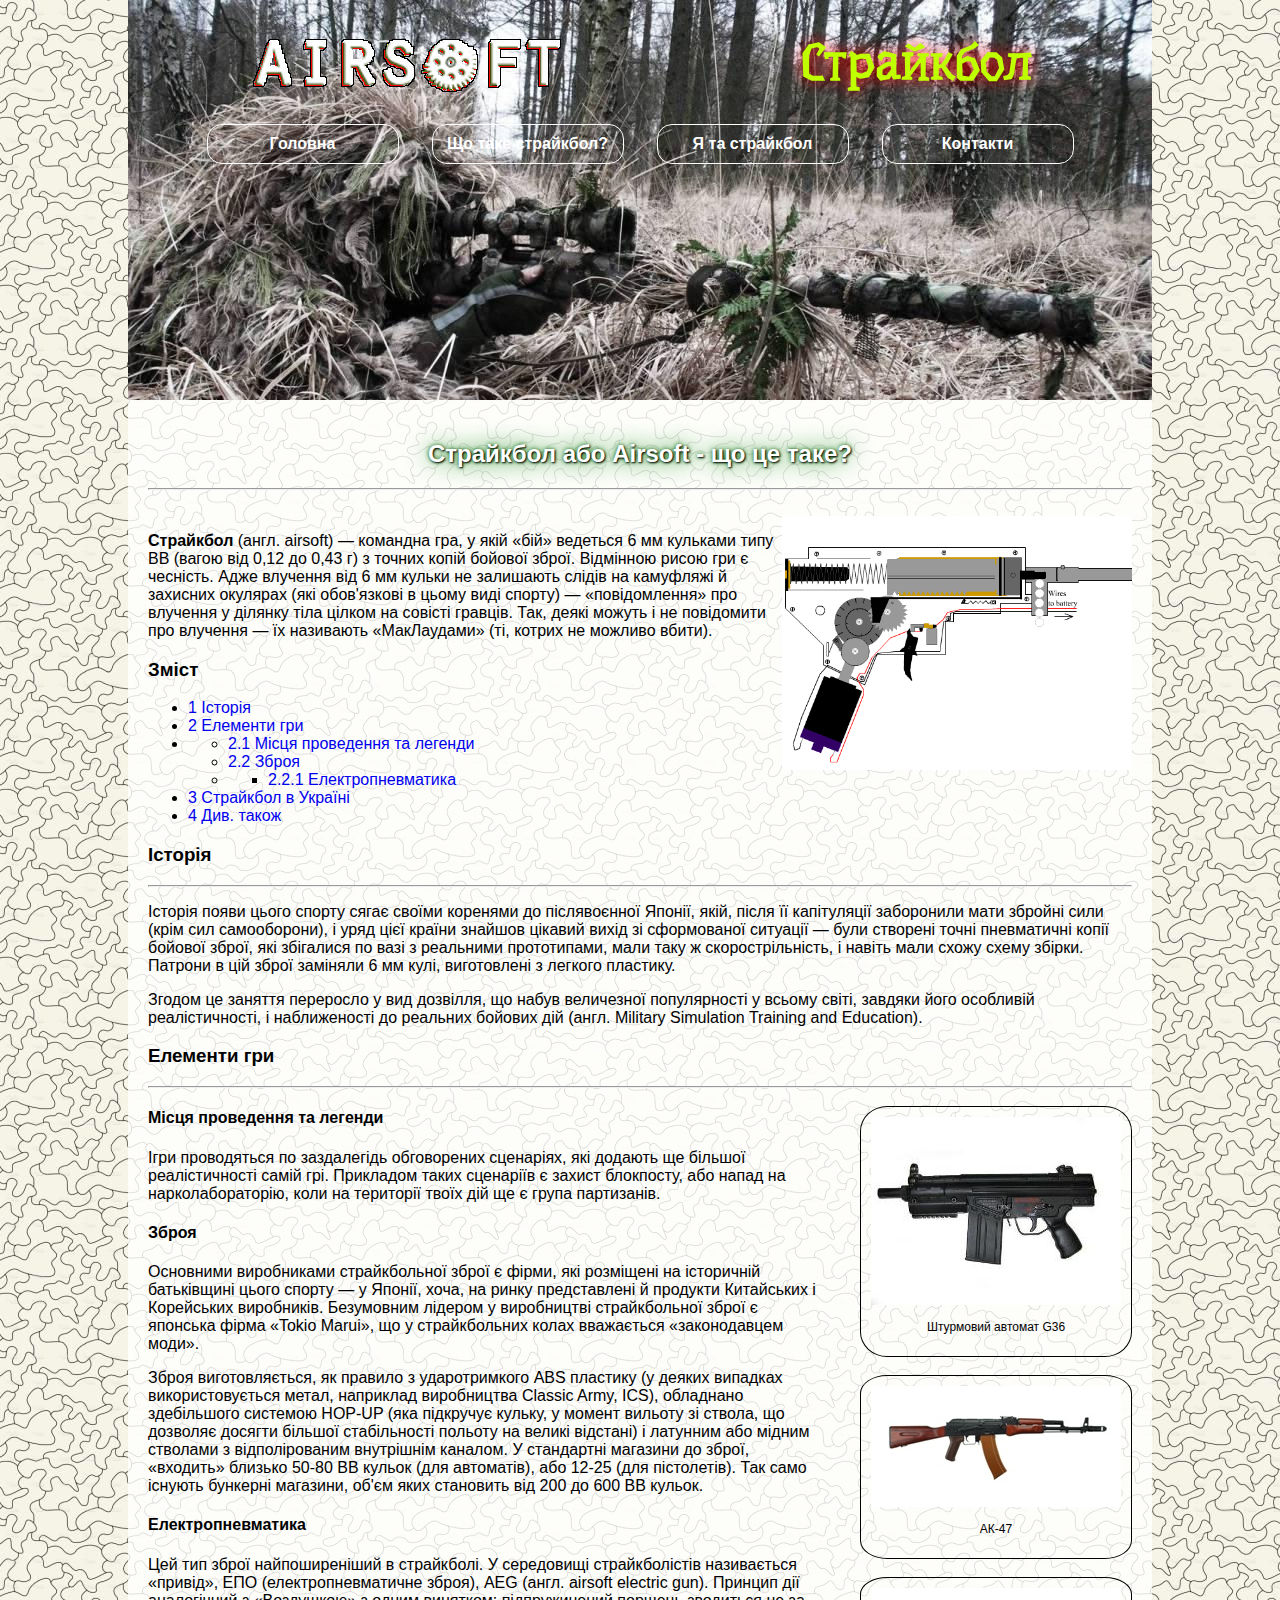
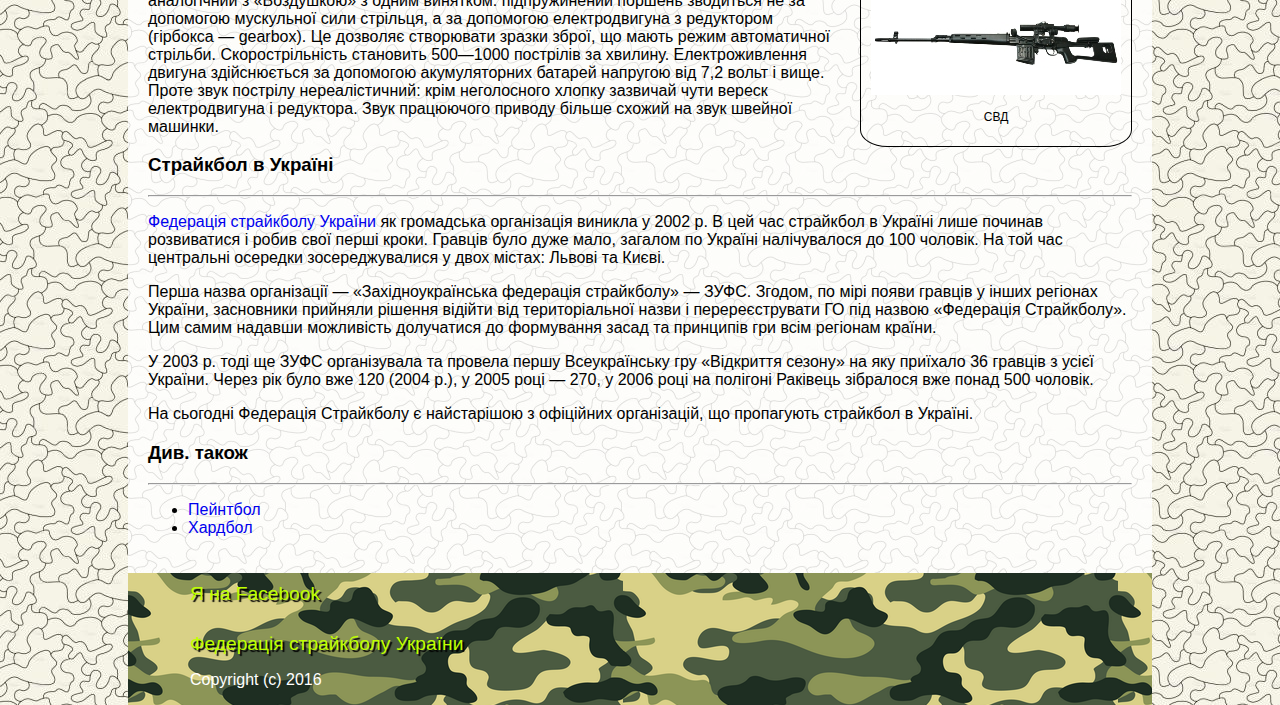
==== commit 52e9d684: "add favico to all pages" ====
--- a/about.html
+++ b/about.html
@@ -7,6 +7,7 @@
     <link rel="stylesheet" href="css/normalize.css" type="text/css" />
     <link rel="stylesheet" href="css/main.css" type="text/css" />
     <link rel="stylesheet" href="css/about.css" type="text/css" />
+    <link rel="shortcut icon" href="favicon.ico" type="image/x-icon" />
 </head>
 <body>
     <!-- HEADER -->
@@ -67,9 +68,6 @@
                 		</li>
                 		<li>
                 			<a href="#headLine4">4 Див. також</a>
-                		</li>
-                		<li>
-                			<a href="#headLine5">5 Посилання</a>
                 		</li>
                 	</ul>
                 </div>
@@ -150,15 +148,6 @@
             		<a href="https://uk.wikipedia.org/wiki/%D0%A5%D0%B0%D1%80%D0%B4%D0%B1%D0%BE%D0%BB">Хардбол</a>
             	</li>
             </ul>
-            <h3>
-            	<span id="headLine5">Посилання</span>
-            </h3>
-            <hr>
-            	<div id="links">
-                	<a href="http://airsoft.ua/"><img src="images/links/airsoftua.jpg" alt="Federation of Ukraine airsoft"></a>
-                	<a href="http://sturm.com.ua/"><img src="images/links/shturm.gif" alt="Shturm"></a>
-                	<a href="https://militarist.ua/"><img src="images/links/militaryst.png" alt="Militaryst"></a>
-            	</div>
         </article>
     </main>
     <!-- MAIN SECTION -->
--- a/css/about.css
+++ b/css/about.css
@@ -16,13 +16,7 @@
     border-radius: 10%;
     padding: 10px;
     display: flex;
-    /*justify-content: space-between;*/
     flex-direction: column;
     flex-wrap: wrap;
     position: relative;
-}
-#links {
-    display: flex;
-    justify-content: space-around;
-    flex-wrap: wrap;
 }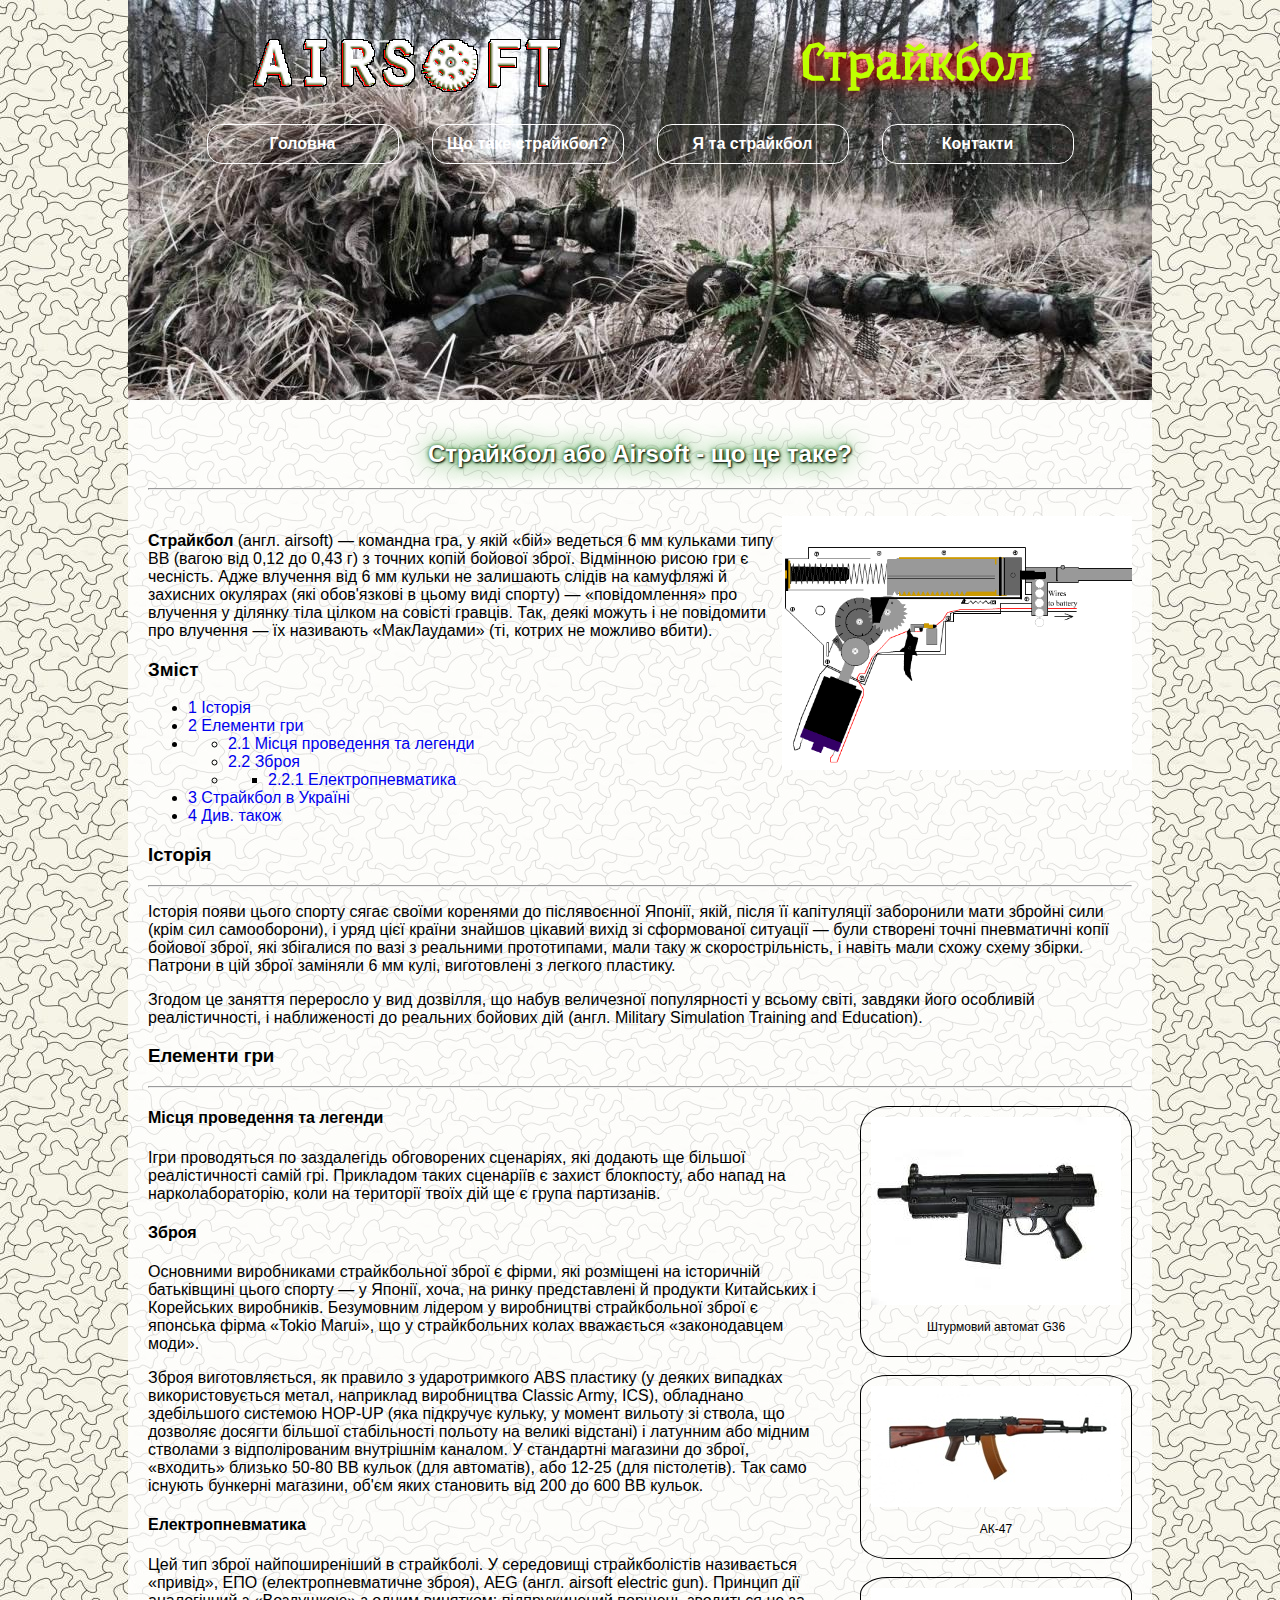
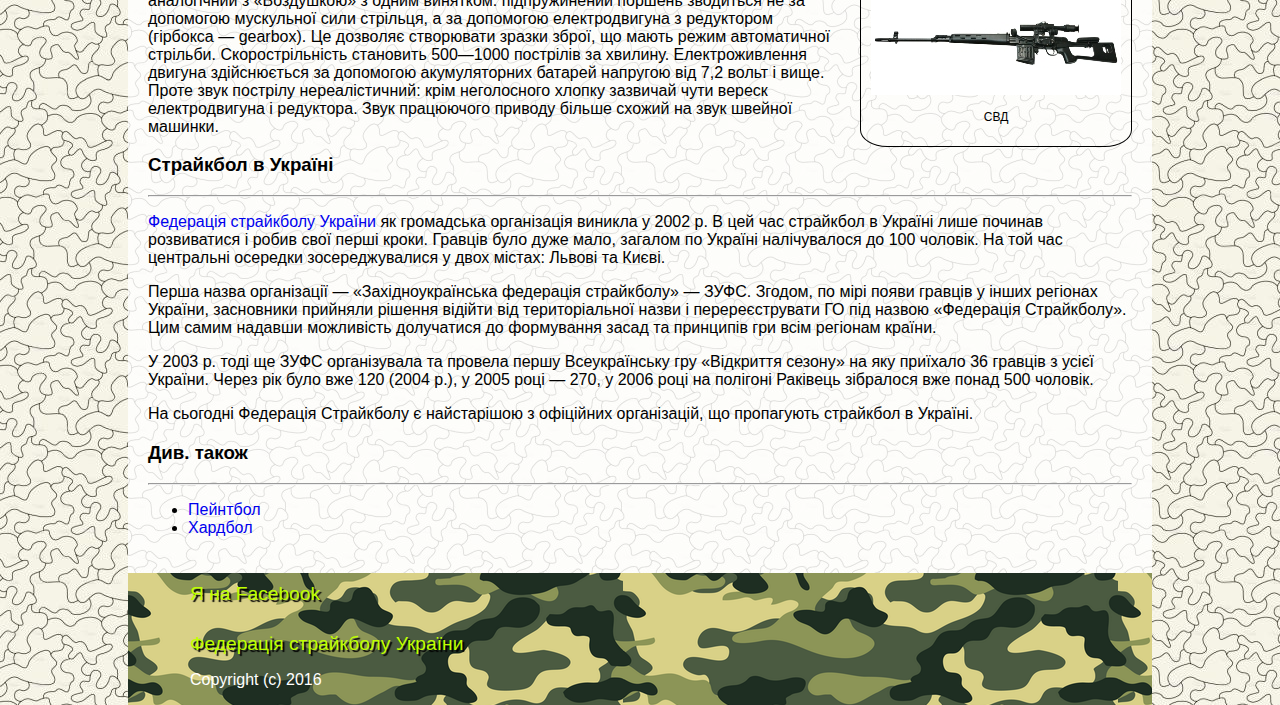
==== commit de4a8ab6: "add lightbox" ====
--- a/about.html
+++ b/about.html
@@ -7,6 +7,7 @@
     <link rel="stylesheet" href="css/normalize.css" type="text/css" />
     <link rel="stylesheet" href="css/main.css" type="text/css" />
     <link rel="stylesheet" href="css/about.css" type="text/css" />
+    <link rel="stylesheet" href="css/lightbox.css" />
     <link rel="shortcut icon" href="favicon.ico" type="image/x-icon" />
 </head>
 <body>
@@ -86,17 +87,17 @@
             <hr>
                 <div id="aside">
                     <div class="asideContainer">
-                        <a href="images/guns/gun.jpg"><img src="images/guns/gun-small.jpg" alt="Airsoft gun"></a>
+                        <a href="images/guns/gun.jpg" data-lightbox="roadtrip" data-title="Шутрмовий автомат G36"><img src="images/guns/gun-small.jpg" alt="Airsoft gun"></a>
                         <p>Штурмовий автомат G36</p>
                     </div>
                     <br>
                     <div class="asideContainer">
-                        <a href="images/guns/gun-ak47.jpg"><img src="images/guns/gun-ak47-small.jpg" alt="Gun AK47"></a>
+                        <a href="images/guns/gun-ak47.jpg" data-lightbox="roadtrip" data-title="АК-47"><img src="images/guns/gun-ak47-small.jpg" alt="Gun AK47"></a>
                         <p>АК-47</p>
                     </div>
                     <br>
                     <div class="asideContainer">
-                        <a href="images/guns/gun-svd.jpg"><img src="images/guns/gun-svd-small.jpg" alt="Gun SVD"></a>
+                        <a href="images/guns/gun-svd.jpg" data-lightbox="roadtrip" data-title="СВД"><img src="images/guns/gun-svd-small.jpg" alt="Gun SVD"></a>
                         <p>СВД</p>                    
                     </div>
                     <br>  
@@ -163,5 +164,6 @@
         </div>
     </footer>
     <!-- FOOTER -->
+    <script src="js/lightbox-plus-jquery.js"></script>
 </body>
 </html>